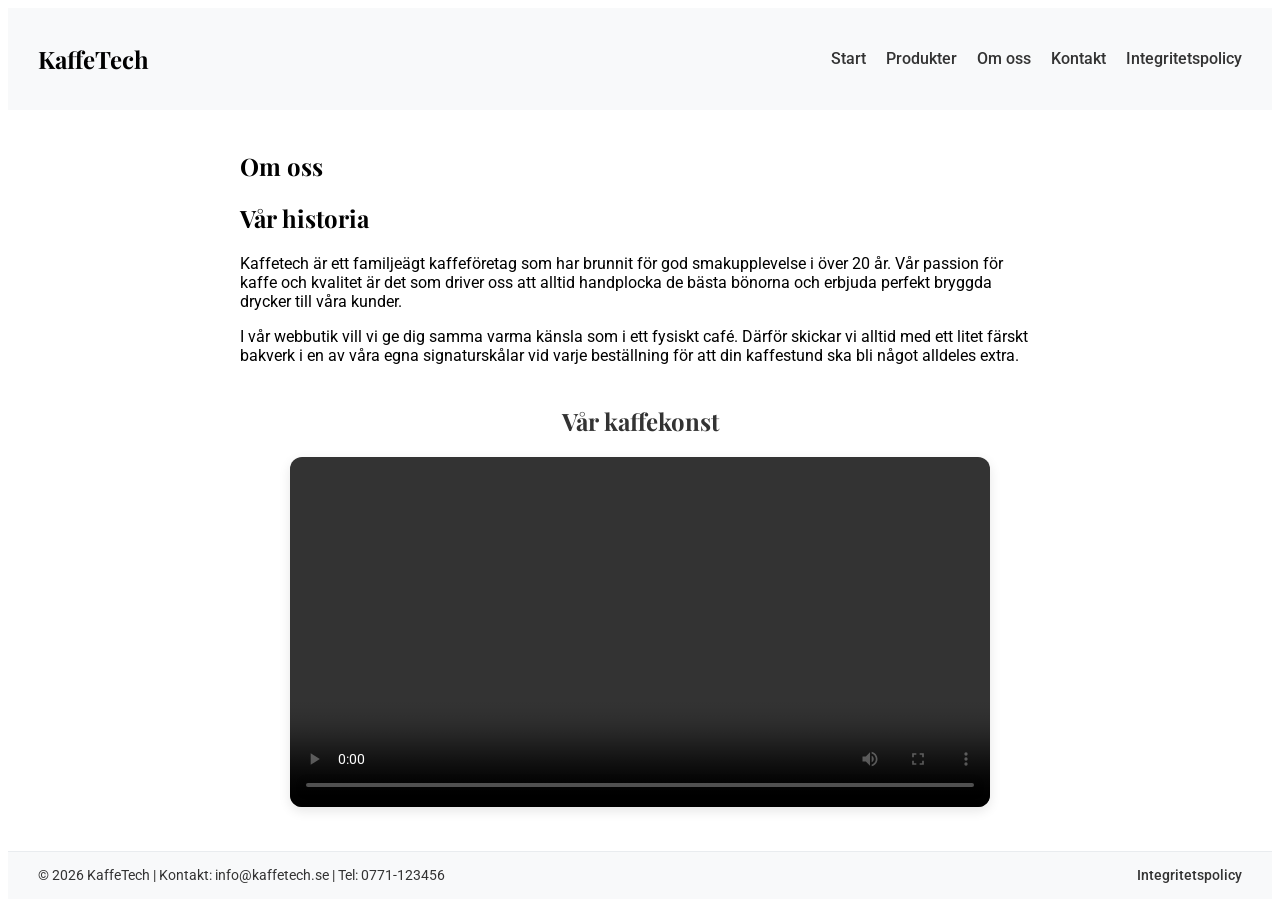
==== about.html @ e9fcd621 "first commit" ====
<!doctype html>
<html lang="sv">
  <head>
    <meta charset="UTF-8" />
    <meta name="viewport" content="width=device-width, initial-scale=1.0" />
    <link rel="stylesheet" href="style.css" />
    <title>Om oss</title>
  </head>
  <body>
    <header>
      <h2>KaffeTech</h2>

      <nav>
        <ul>
          <a href="index.html">Start</a>
          <a href="products.html">Produkter</a>
          <a href="about.html">Om oss</a>
          <a href="contact.html">Kontakt</a>
          <a href="privacy.html">Integritetspolicy</a>
        </ul>
      </nav>
    </header>
    <main class="about-container">
      <section class="about-section">
        <h1>Om oss</h1>
        <h2>Vår historia</h2>
        <article>
          <p>
            Kaffetech är ett familjeägt kaffeföretag som har brunnit för god
            smakupplevelse i över 20 år. Vår passion för kaffe och kvalitet är
            det som driver oss att alltid handplocka de bästa bönorna och
            erbjuda perfekt bryggda drycker till våra kunder.
          </p>
          <p>
            I vår webbutik vill vi ge dig samma varma känsla som i ett fysiskt
            café. Därför skickar vi alltid med ett litet färskt bakverk i en av
            våra egna signaturskålar vid varje beställning för att din
            kaffestund ska bli något alldeles extra.
          </p>
        </article>
      </section>

      <section class="video-container">
        <h2>Vår kaffekonst</h2>

        <video controls class="custom-video">
          <source
            src="https://media.istockphoto.com/id/1148148346/sv/video/barista-hand-g%C3%B6r-latte-art-kaffe.mp4?s=mp4-640x640-is&k=20&c=T14QArcBxt2fL_bnb2LAa9IL7KG6CmP7Q1x1mRxHOi0="
            type="video/mp4"
          />
          Din webbläsare stöder inte videotaggen.
        </video>
      </section>
    </main>
    <footer>
      <p>
        &copy; 2026 KaffeTech | Kontakt: info@kaffetech.se | Tel: 0771-123456
      </p>

      <nav class="footer-nav">
        <a href="privacy.html">Integritetspolicy</a>
      </nav>
    </footer>
  </body>
</html>
---- style.css ----
@import url('https://fonts.googleapis.com/css2?family=Playfair+Display:wght@600;700&family=Roboto:wght@400;500;700&display=swap');

body {
  font-family: 'Roboto', sans-serif;
}

h1, h2, h3, h4, .logo {
  font-family: 'Playfair Display', serif;
}

header {
  display: flex;
  justify-content: space-between;
  align-items: center;
  padding: 15px 30px;
  background-color: #f8f9fa;
}

header nav ul {
  display: flex;
  margin: 0;
  padding: 0;
  gap: 20px;
}

header nav a {
  text-decoration: none;
  color: #333;
  font-weight: 500;
}

header nav a:hover {
  color: #d35400;
}

footer {
  display: flex;
  justify-content: space-between;
  align-items: center;
  padding: 15px 30px;
  background-color: #f8f9fa;
  border-top: 1px solid #e9ecef;
  font-size: 0.9rem;
  color: #333;
}

footer p {
  margin: 0;
}

footer a {
  text-decoration: none;
  color: #333;
  font-weight: 500;
  transition: color 0.2s ease;
}

footer a:hover {
  color: #d35400;
}

.about-container {
  max-width: 800px;
  margin: 40px auto;
  padding: 0 20px;
}

.about-text h1 {
  font-size: 2rem;
  color: #333;
  margin-bottom: 10px;
}

.about-text h2 {
  font-size: 1.4rem;
  color: #d35400;
  margin-bottom: 20px;
}

.about-text p {
  line-height: 1.6;
  color: #555;
  margin-bottom: 15px;
}

.video-container {
  margin-top: 40px;
  text-align: center;
}

.video-container h2 {
  font-size: 1.5rem;
  color: #333;
  margin-bottom: 20px;
}

.custom-video {
  width: 100%;
  max-width: 700px;
  border-radius: 12px;
  box-shadow: 0 4px 12px rgba(0, 0, 0, 0.1);
}

.page-subtitle {
  text-align: center;
  margin-bottom: 30px;
  color: #555;
}

.product-container {
  max-width: 1000px;
  margin: 40px auto;
  padding: 0 20px;
}

.product-item {
  background: white;
  margin-bottom: 25px;
  border-radius: 14px;
  overflow: hidden;
  box-shadow: 0 4px 12px rgba(0, 0, 0, 0.06);
  display: flex;
  border: 1px solid #e0e0e0;
}

.product-item img {
  width: 300px;
  height: 220px;
  object-fit: cover;
}

.product-content {
  padding: 25px;
  flex: 1;
  display: flex;
  flex-direction: column;
  justify-content: center;
}

.product-content h2 {
  margin-top: 0;
  margin-bottom: 10px;
  font-size: 1.5rem;
  color: #333;
}

.product-content p {
  margin: 0 0 15px 0;
  line-height: 1.5;
  color: #555;
}

.price {
  font-weight: bold;
  font-size: 1.2rem;
  color: #d35400;
}

@media (max-width: 768px) {
  .product-item {
    flex-direction: column;
  }

  .product-item img {
    width: 100%;
    height: 200px;
  }
}

.contact-container {
  max-width: 700px;
  margin: 40px auto;
  padding: 0 20px;
}

.contact-info h1 {
  font-size: 2rem;
  color: #333;
  margin-bottom: 10px;
}

.contact-info p {
  color: #555;
  line-height: 1.6;
  margin-bottom: 30px;
}

.contact-form fieldset {
  border: 1px solid #e0e0e0;
  border-radius: 12px;
  padding: 30px;
  background: #ffffff;
  box-shadow: 0 4px 12px rgba(0, 0, 0, 0.05);
}

.contact-form legend {
  font-weight: bold;
  font-size: 1.2rem;
  color: #333;
  padding: 0 10px;
}

.form-group {
  margin-bottom: 20px;
  display: flex;
  flex-direction: column;
}

.form-group label {
  font-weight: 600;
  margin-bottom: 8px;
  color: #333;
}

.required {
  color: #d35400;
}

.contact-form input,
.contact-form select,
.contact-form textarea {
  width: 100%;
  padding: 12px;
  border: 1px solid #ccc;
  border-radius: 8px;
  font-size: 1rem;
  box-sizing: border-box;
  font-family: inherit;
  transition: border-color 0.2s ease;
}

.contact-form input:focus,
.contact-form select:focus,
.contact-form textarea:focus {
  border-color: #d35400;
  outline: none;
}

.submit-btn {
  background: linear-gradient(135deg, #e67e22, #d35400); /* Snygg varm färgövergång */
  color: #ffffff;
  font-size: 1.05rem;
  font-weight: 600;
  letter-spacing: 0.5px;
  padding: 14px 28px;
  border: none;
  border-radius: 30px; /* Helt rundade hörn för en modern look */
  cursor: pointer;
  width: 100%;
  box-shadow: 0 4px 15px rgba(211, 84, 0, 0.3); /* Mjuk färgskugga */
  transition: all 0.3s ease; /* Gör alla animationer mjukare */
  display: flex;
  align-items: center;
  justify-content: center;
  gap: 8px;
}


.submit-btn:hover {
  background: linear-gradient(135deg, #d35400, #a04000);
  transform: translateY(-2px); 
  box-shadow: 0 6px 20px rgba(211, 84, 0, 0.45); 
}

.submit-btn:active {
  transform: translateY(1px); 
  box-shadow: 0 2px 10px rgba(211, 84, 0, 0.3);
}

.privacy-info {
  font-size: 0.88rem;
  color: #666;
  margin-bottom: 20px;
  line-height: 1.4;
}

.privacy-info a {
  color: #d35400;
  text-decoration: underline;
}

.privacy-container {
  max-width: 800px;
  margin: 40px auto;
  padding: 0 20px;
}

.privacy-content h1 {
  font-size: 2rem;
  color: #333;
  margin-bottom: 20px;
}

.privacy-content p {
  line-height: 1.6;
  color: #555;
  margin-bottom: 15px;
}

.privacy-content ul {
  margin-bottom: 20px;
  padding-left: 20px;
  color: #555;
  line-height: 1.6;
}

.privacy-content li {
  margin-bottom: 8px;
}
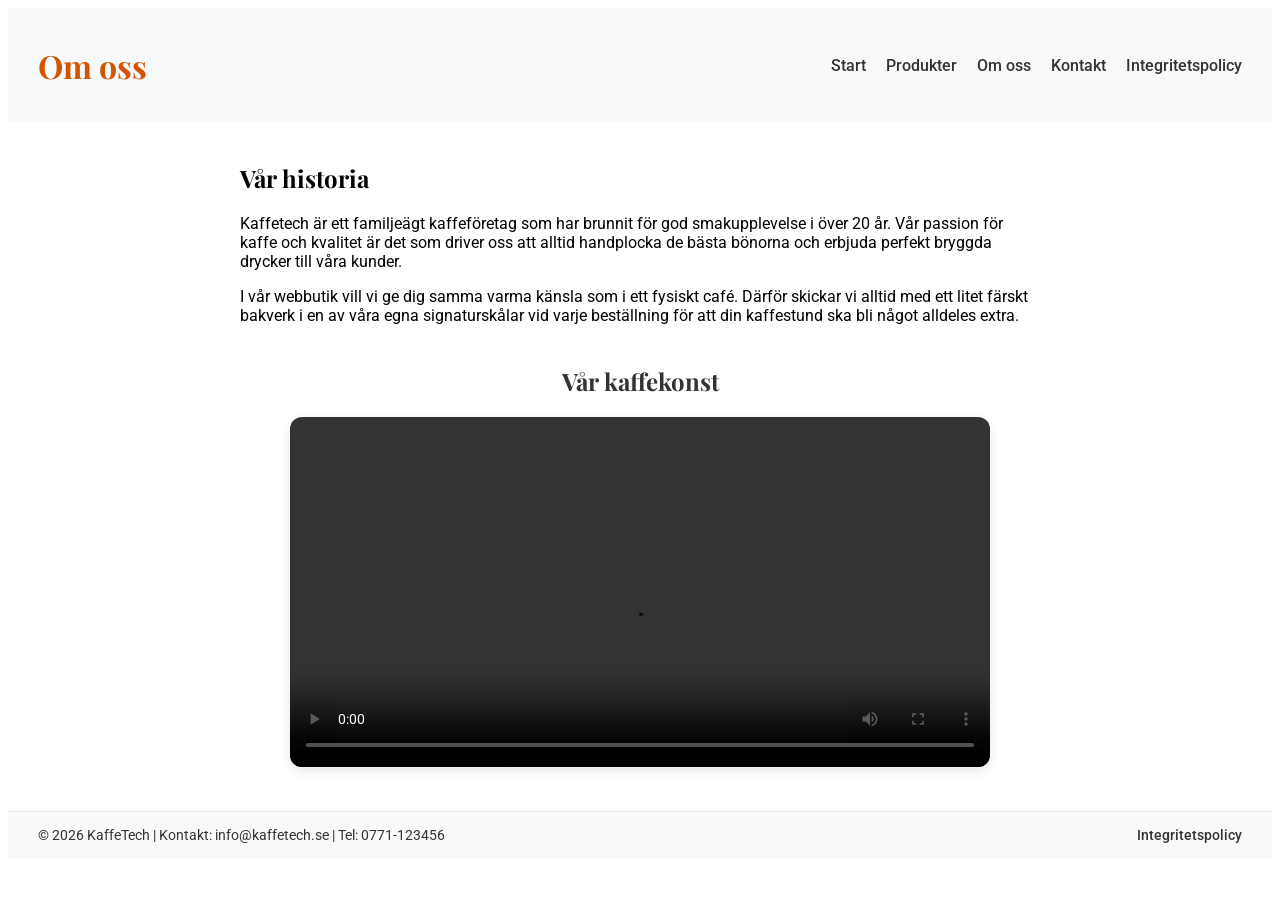
==== commit b0a09202: "Lagt till h1 i header samt ändrat färg på de" ====
--- a/about.html
+++ b/about.html
@@ -8,8 +8,7 @@
   </head>
   <body>
     <header>
-      <h2>KaffeTech</h2>
-
+      <h1 class="main-h1">Om oss</h1>
       <nav>
         <ul>
           <a href="index.html">Start</a>
@@ -22,7 +21,7 @@
     </header>
     <main class="about-container">
       <section class="about-section">
-        <h1>Om oss</h1>
+        
         <h2>Vår historia</h2>
         <article>
           <p>
--- a/style.css
+++ b/style.css
@@ -6,6 +6,12 @@
 
 h1, h2, h3, h4, .logo {
   font-family: 'Playfair Display', serif;
+}
+
+.main-h1 {
+  color: #d35400;
+  font-size: 2rem;
+  margin-bottom: 20px;
 }
 
 header {
@@ -237,18 +243,18 @@
 }
 
 .submit-btn {
-  background: linear-gradient(135deg, #e67e22, #d35400); /* Snygg varm färgövergång */
+  background: linear-gradient(135deg, #e67e22, #d35400); 
   color: #ffffff;
   font-size: 1.05rem;
   font-weight: 600;
   letter-spacing: 0.5px;
   padding: 14px 28px;
   border: none;
-  border-radius: 30px; /* Helt rundade hörn för en modern look */
+  border-radius: 30px; 
   cursor: pointer;
   width: 100%;
-  box-shadow: 0 4px 15px rgba(211, 84, 0, 0.3); /* Mjuk färgskugga */
-  transition: all 0.3s ease; /* Gör alla animationer mjukare */
+  box-shadow: 0 4px 15px rgba(211, 84, 0, 0.3); 
+  transition: all 0.3s ease; 
   display: flex;
   align-items: center;
   justify-content: center;
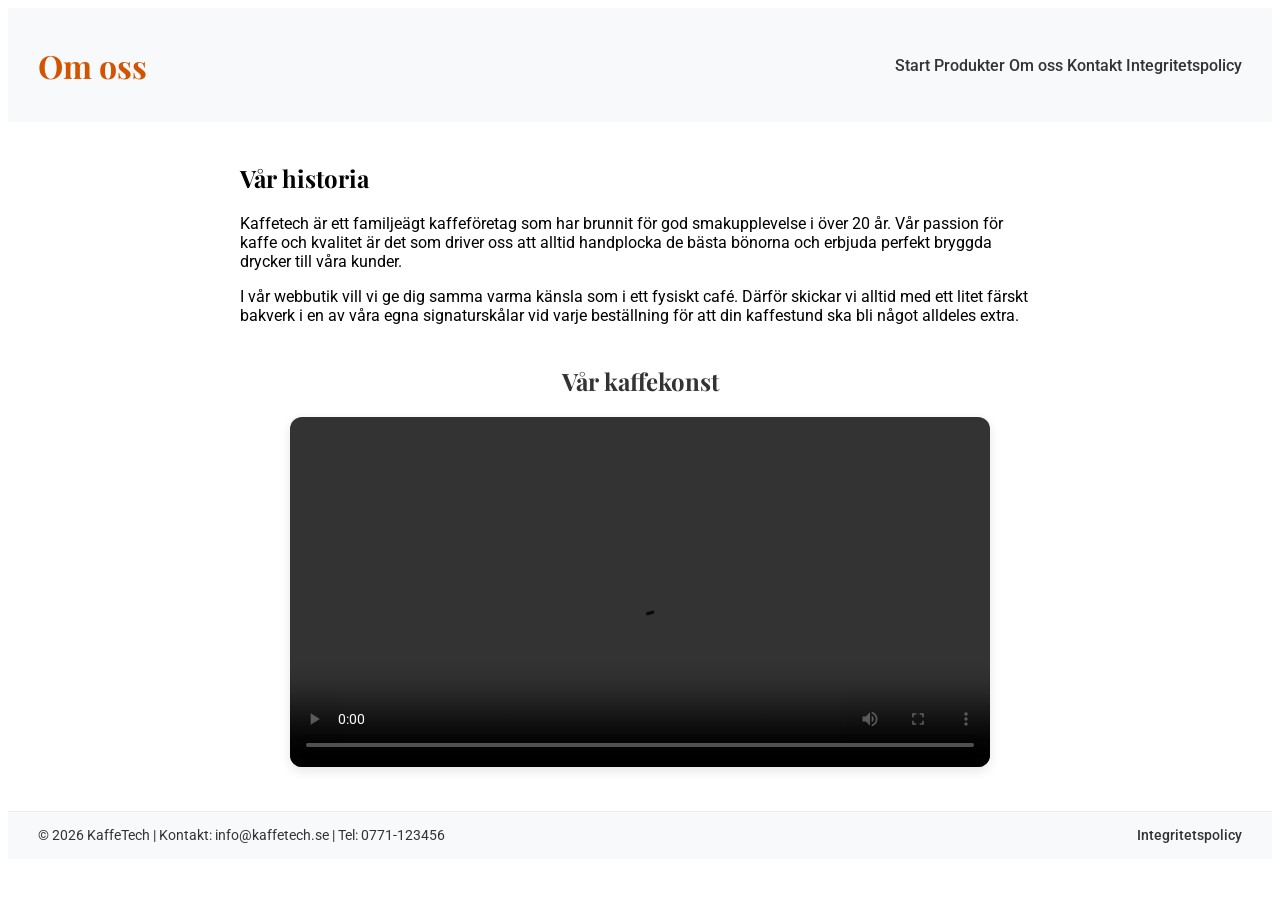
==== commit 31b6d078: "Ändrat lite i menyn" ====
--- a/about.html
+++ b/about.html
@@ -10,13 +10,13 @@
     <header>
       <h1 class="main-h1">Om oss</h1>
       <nav>
-        <ul>
+      
           <a href="index.html">Start</a>
           <a href="products.html">Produkter</a>
           <a href="about.html">Om oss</a>
           <a href="contact.html">Kontakt</a>
           <a href="privacy.html">Integritetspolicy</a>
-        </ul>
+      
       </nav>
     </header>
     <main class="about-container">
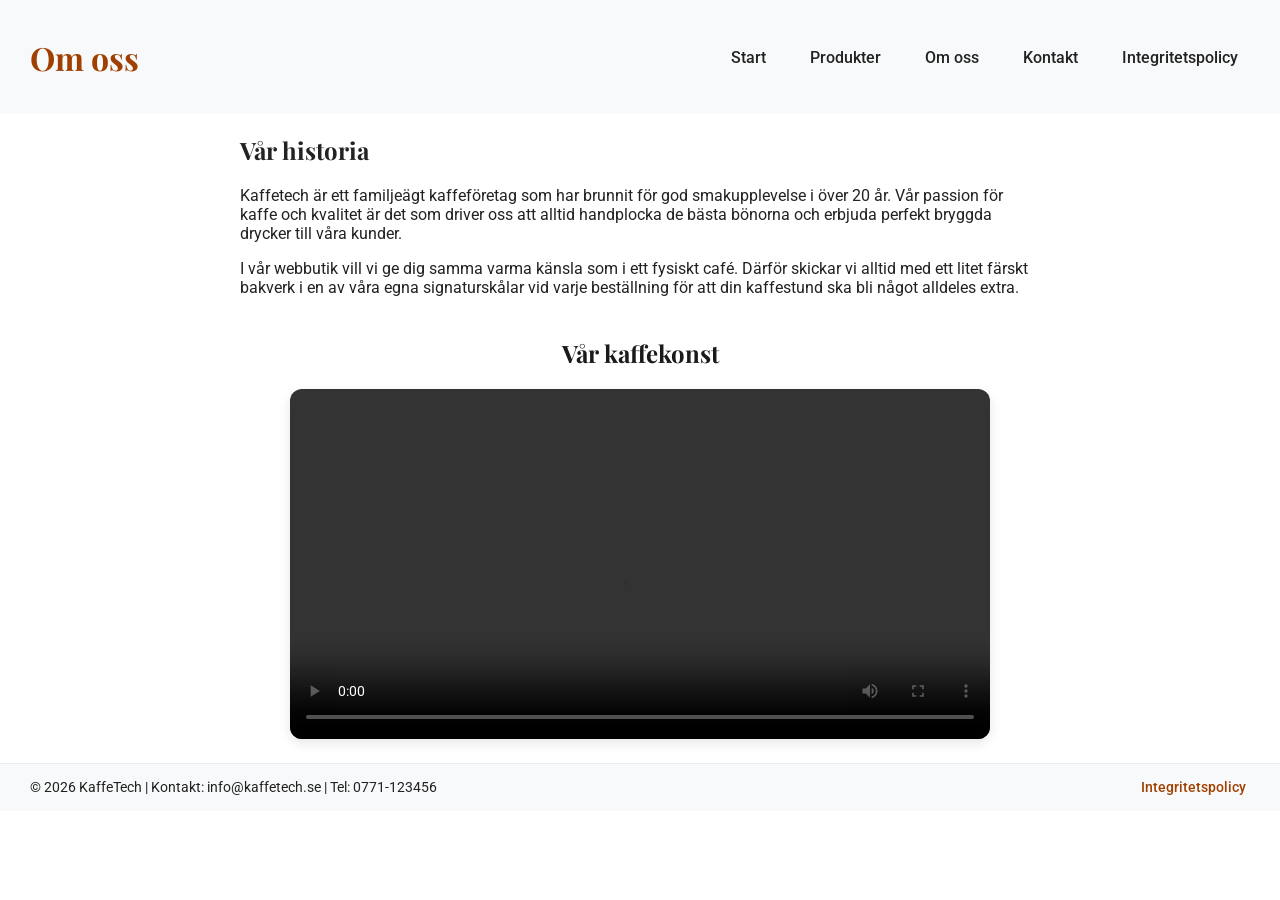
==== commit 5068fbbf: "liten ändring" ====
--- a/about.html
+++ b/about.html
@@ -10,18 +10,15 @@
     <header>
       <h1 class="main-h1">Om oss</h1>
       <nav>
-      
-          <a href="index.html">Start</a>
-          <a href="products.html">Produkter</a>
-          <a href="about.html">Om oss</a>
-          <a href="contact.html">Kontakt</a>
-          <a href="privacy.html">Integritetspolicy</a>
-      
+        <a href="index.html">Start</a>
+        <a href="products.html">Produkter</a>
+        <a href="about.html">Om oss</a>
+        <a href="contact.html">Kontakt</a>
+        <a href="privacy.html">Integritetspolicy</a>
       </nav>
     </header>
     <main class="about-container">
       <section class="about-section">
-        
         <h2>Vår historia</h2>
         <article>
           <p>
--- a/style.css
+++ b/style.css
@@ -1,53 +1,136 @@
-@import url('https://fonts.googleapis.com/css2?family=Playfair+Display:wght@600;700&family=Roboto:wght@400;500;700&display=swap');
+@import url("https://fonts.googleapis.com/css2?family=Playfair+Display:wght@600;700&family=Roboto:wght@400;500;700&display=swap");
 
 body {
-  font-family: 'Roboto', sans-serif;
-}
-
-h1, h2, h3, h4, .logo {
-  font-family: 'Playfair Display', serif;
+  font-family: "Roboto", sans-serif;
+  color: #222222;
+  margin: 0;
+}
+
+h1,
+h2,
+h3,
+h4,
+.logo {
+  font-family: "Playfair Display", serif;
 }
 
 .main-h1 {
-  color: #d35400;
-  font-size: 2rem;
-  margin-bottom: 20px;
+  color: #a04000;
+  font-size: clamp(1.5rem, 4vw, 2rem);
+  margin-bottom: 20px;
+}
+
+.sticky {
+  position: sticky;
+  top: 0px;
+  z-index: 20;
+}
+
+.badge {
+  position: absolute;
+  top: 15px;
+  right: 15px;
+  background-color: #a04000;
+  color: #ffffff;
+  padding: 6px 12px;
+  font-weight: bold;
+  border-radius: 4px;
 }
 
 header {
   display: flex;
+  flex-wrap: wrap;
   justify-content: space-between;
   align-items: center;
-  padding: 15px 30px;
+  padding: 15px clamp(15px, 3vw, 30px);
   background-color: #f8f9fa;
-}
-
-header nav ul {
-  display: flex;
+  gap: 15px;
+}
+
+header nav {
+  display: flex;
+  flex-wrap: wrap;
+  justify-content: center;
   margin: 0;
   padding: 0;
-  gap: 20px;
+  gap: clamp(10px, 2vw, 20px);
+  list-style: none;
 }
 
 header nav a {
   text-decoration: none;
-  color: #333;
+  color: #222222;
   font-weight: 500;
+  padding: 8px 12px;
+  border-radius: 4px;
+  transition: all 0.2s ease;
+  display: inline-block;
 }
 
 header nav a:hover {
-  color: #d35400;
+  color: #a04000;
+  background-color: #fdf2e9;
+}
+
+header nav a:focus {
+  outline: 3px solid #a04000;
+  outline-offset: 2px;
+  color: #a04000;
+  background-color: #fdf2e9;
+}
+
+.image-container {
+  margin-top: 40px;
+  text-align: center;
+  padding: 0 15px;
+}
+
+.image-container h2 {
+  font-size: clamp(1.5rem, 4vw, 2rem);
+  color: #1a1a1a;
+  margin-bottom: 20px;
+}
+
+.image-container p {
+  max-width: 700px;
+  margin: 0 auto 25px auto;
+  line-height: 1.6;
+  color: #222222;
+}
+
+.custom-image,
+.custom-video {
+  width: 100%;
+  max-width: 700px;
+  height: auto;
+  border-radius: 12px;
+  box-shadow: 0 4px 12px rgba(0, 0, 0, 0.1);
+  display: inline-block;
+}
+
+.video-container {
+  margin-top: 40px;
+  text-align: center;
+  padding: 0 15px;
+}
+
+.video-container h2 {
+  font-size: clamp(1.2rem, 3vw, 1.5rem);
+  color: #1a1a1a;
+  margin-bottom: 20px;
 }
 
 footer {
   display: flex;
+  flex-wrap: wrap;
   justify-content: space-between;
   align-items: center;
-  padding: 15px 30px;
+  padding: 15px clamp(15px, 3vw, 30px);
   background-color: #f8f9fa;
   border-top: 1px solid #e9ecef;
   font-size: 0.9rem;
-  color: #333;
+  color: #222222;
+  gap: 12px;
 }
 
 footer p {
@@ -56,88 +139,104 @@
 
 footer a {
   text-decoration: none;
-  color: #333;
+  color: #a04000;
   font-weight: 500;
-  transition: color 0.2s ease;
+  padding: 2px 4px;
+  border-radius: 4px;
+  transition: all 0.2s ease;
 }
 
 footer a:hover {
-  color: #d35400;
-}
-
-.about-container {
-  max-width: 800px;
-  margin: 40px auto;
-  padding: 0 20px;
-}
-
-.about-text h1 {
-  font-size: 2rem;
-  color: #333;
+  color: #6e2c00;
+  background-color: #fdf2e9;
+}
+
+footer a:focus {
+  outline: 3px solid #a04000;
+  outline-offset: 2px;
+  color: #6e2c00;
+  background-color: #fdf2e9;
+}
+
+.about-container,
+.privacy-container,
+.contact-container {
+  max-width: min(800px, 100% - 30px);
+  margin: 20px auto;
+}
+
+.about-text h1,
+.contact-info h1,
+.privacy-content h1 {
+  font-size: clamp(1.5rem, 4vw, 2rem);
+  color: #1a1a1a;
   margin-bottom: 10px;
 }
 
 .about-text h2 {
-  font-size: 1.4rem;
-  color: #d35400;
-  margin-bottom: 20px;
-}
-
-.about-text p {
+  font-size: clamp(1.1rem, 2.5vw, 1.4rem);
+  color: #a04000;
+  margin-bottom: 20px;
+}
+
+.about-text p,
+.contact-info p,
+.privacy-content p,
+.privacy-content ul {
   line-height: 1.6;
-  color: #555;
+  color: #222222;
   margin-bottom: 15px;
 }
 
-.video-container {
-  margin-top: 40px;
-  text-align: center;
-}
-
-.video-container h2 {
-  font-size: 1.5rem;
-  color: #333;
-  margin-bottom: 20px;
-}
-
-.custom-video {
-  width: 100%;
-  max-width: 700px;
-  border-radius: 12px;
-  box-shadow: 0 4px 12px rgba(0, 0, 0, 0.1);
+.privacy-content ul {
+  padding-left: 20px;
+}
+
+.privacy-content li {
+  margin-bottom: 8px;
 }
 
 .page-subtitle {
   text-align: center;
   margin-bottom: 30px;
-  color: #555;
+  color: #222222;
+}
+
+.bakery-info {
+  text-align: center;
+  font-style: italic;
+  color: #555555;
+  margin-top: -20px;
+  margin-bottom: 30px;
 }
 
 .product-container {
-  max-width: 1000px;
-  margin: 40px auto;
-  padding: 0 20px;
+  max-width: min(1000px, 100% - 30px);
+  margin: 20px auto;
 }
 
 .product-item {
+  position: relative;
   background: white;
   margin-bottom: 25px;
   border-radius: 14px;
   overflow: hidden;
   box-shadow: 0 4px 12px rgba(0, 0, 0, 0.06);
   display: flex;
+  flex-wrap: wrap;
   border: 1px solid #e0e0e0;
 }
 
 .product-item img {
-  width: 300px;
+  width: 100%;
+  flex: 1 1 300px;
   height: 220px;
   object-fit: cover;
 }
 
 .product-content {
   padding: 25px;
-  flex: 1;
+  flex: 2 1 300px;
   display: flex;
   flex-direction: column;
   justify-content: center;
@@ -146,55 +245,26 @@
 .product-content h2 {
   margin-top: 0;
   margin-bottom: 10px;
-  font-size: 1.5rem;
-  color: #333;
+  font-size: clamp(1.2rem, 3vw, 1.5rem);
+  color: #1a1a1a;
 }
 
 .product-content p {
   margin: 0 0 15px 0;
   line-height: 1.5;
-  color: #555;
+  color: #222222;
 }
 
 .price {
   font-weight: bold;
   font-size: 1.2rem;
-  color: #d35400;
-}
-
-@media (max-width: 768px) {
-  .product-item {
-    flex-direction: column;
-  }
-
-  .product-item img {
-    width: 100%;
-    height: 200px;
-  }
-}
-
-.contact-container {
-  max-width: 700px;
-  margin: 40px auto;
-  padding: 0 20px;
-}
-
-.contact-info h1 {
-  font-size: 2rem;
-  color: #333;
-  margin-bottom: 10px;
-}
-
-.contact-info p {
-  color: #555;
-  line-height: 1.6;
-  margin-bottom: 30px;
+  color: #a04000;
 }
 
 .contact-form fieldset {
-  border: 1px solid #e0e0e0;
+  border: 1px solid #555555;
   border-radius: 12px;
-  padding: 30px;
+  padding: clamp(15px, 3vw, 30px);
   background: #ffffff;
   box-shadow: 0 4px 12px rgba(0, 0, 0, 0.05);
 }
@@ -202,7 +272,7 @@
 .contact-form legend {
   font-weight: bold;
   font-size: 1.2rem;
-  color: #333;
+  color: #1a1a1a;
   padding: 0 10px;
 }
 
@@ -215,11 +285,11 @@
 .form-group label {
   font-weight: 600;
   margin-bottom: 8px;
-  color: #333;
+  color: #1a1a1a;
 }
 
 .required {
-  color: #d35400;
+  color: #a04000;
 }
 
 .contact-form input,
@@ -227,7 +297,7 @@
 .contact-form textarea {
   width: 100%;
   padding: 12px;
-  border: 1px solid #ccc;
+  border: 1px solid #555555;
   border-radius: 8px;
   font-size: 1rem;
   box-sizing: border-box;
@@ -238,78 +308,139 @@
 .contact-form input:focus,
 .contact-form select:focus,
 .contact-form textarea:focus {
-  border-color: #d35400;
-  outline: none;
+  border-color: #a04000;
+  outline: 3px solid #a04000;
+  outline-offset: 1px;
 }
 
 .submit-btn {
-  background: linear-gradient(135deg, #e67e22, #d35400); 
+  background: #a04000;
   color: #ffffff;
   font-size: 1.05rem;
   font-weight: 600;
   letter-spacing: 0.5px;
   padding: 14px 28px;
   border: none;
-  border-radius: 30px; 
+  border-radius: 30px;
   cursor: pointer;
   width: 100%;
-  box-shadow: 0 4px 15px rgba(211, 84, 0, 0.3); 
-  transition: all 0.3s ease; 
+  box-shadow: 0 4px 15px rgba(160, 64, 0, 0.3);
+  transition: all 0.3s ease;
   display: flex;
   align-items: center;
   justify-content: center;
   gap: 8px;
 }
 
-
 .submit-btn:hover {
-  background: linear-gradient(135deg, #d35400, #a04000);
-  transform: translateY(-2px); 
-  box-shadow: 0 6px 20px rgba(211, 84, 0, 0.45); 
+  background: #6e2c00;
+  transform: translateY(-2px);
+  box-shadow: 0 6px 20px rgba(110, 44, 0, 0.45);
+}
+
+.submit-btn:focus {
+  outline: 3px solid #1a1a1a;
+  outline-offset: 3px;
 }
 
 .submit-btn:active {
-  transform: translateY(1px); 
-  box-shadow: 0 2px 10px rgba(211, 84, 0, 0.3);
+  transform: translateY(1px);
+  box-shadow: 0 2px 10px rgba(110, 44, 0, 0.3);
 }
 
 .privacy-info {
-  font-size: 0.88rem;
-  color: #666;
+  font-size: 0.9rem;
+  color: #222222;
   margin-bottom: 20px;
   line-height: 1.4;
 }
 
 .privacy-info a {
-  color: #d35400;
+  color: #a04000;
   text-decoration: underline;
-}
-
-.privacy-container {
-  max-width: 800px;
-  margin: 40px auto;
-  padding: 0 20px;
-}
-
-.privacy-content h1 {
-  font-size: 2rem;
-  color: #333;
-  margin-bottom: 20px;
-}
-
-.privacy-content p {
+  padding: 2px 4px;
+  border-radius: 4px;
+}
+
+.privacy-info a:hover,
+.privacy-info a:focus {
+  color: #6e2c00;
+  background-color: #fdf2e9;
+  outline: 3px solid #a04000;
+  outline-offset: 2px;
+}
+
+.featured-section {
+  max-width: min(1000px, 100% - 30px);
+  margin: 50px auto;
+  text-align: center;
+}
+
+.featured-section h2 {
+  font-size: clamp(1.3rem, 3vw, 1.6rem);
+  color: #1a1a1a;
+  margin-bottom: 10px;
+}
+
+.featured-section > p {
+  margin-bottom: 30px;
   line-height: 1.6;
-  color: #555;
-  margin-bottom: 15px;
-}
-
-.privacy-content ul {
-  margin-bottom: 20px;
-  padding-left: 20px;
-  color: #555;
-  line-height: 1.6;
-}
-
-.privacy-content li {
-  margin-bottom: 8px;
-}+  color: #222222;
+}
+
+.featured-products {
+  display: flex;
+  flex-wrap: wrap;
+}
+
+.featured-product {
+  position: relative;
+  width: 33.333%;
+  box-sizing: border-box;
+  padding: 15px;
+  background: #ffffff;
+  border: 1px solid #e0e0e0;
+  border-radius: 14px;
+  overflow: hidden;
+  box-shadow: 0 4px 12px rgba(0, 0, 0, 0.06);
+  text-align: left;
+}
+
+.featured-product img {
+  width: 100%;
+  height: 150px;
+  object-fit: cover;
+  display: block;
+  border-radius: 10px;
+}
+
+.featured-product h3 {
+  margin-top: 15px;
+  margin-bottom: 10px;
+  font-size: clamp(1.2rem, 3vw, 1.5rem);
+  color: #1a1a1a;
+}
+
+.featured-product p {
+  margin: 0 0 15px 0;
+  line-height: 1.5;
+  color: #222222;
+}
+
+.featured-product .price {
+  font-weight: bold;
+  font-size: 1.2rem;
+  color: #a04000;
+}
+
+@media (max-width: 900px) {
+  .featured-product {
+    width: 50%;
+  }
+}
+
+@media (max-width: 600px) {
+  .featured-product {
+    width: 100%;
+  }
+}
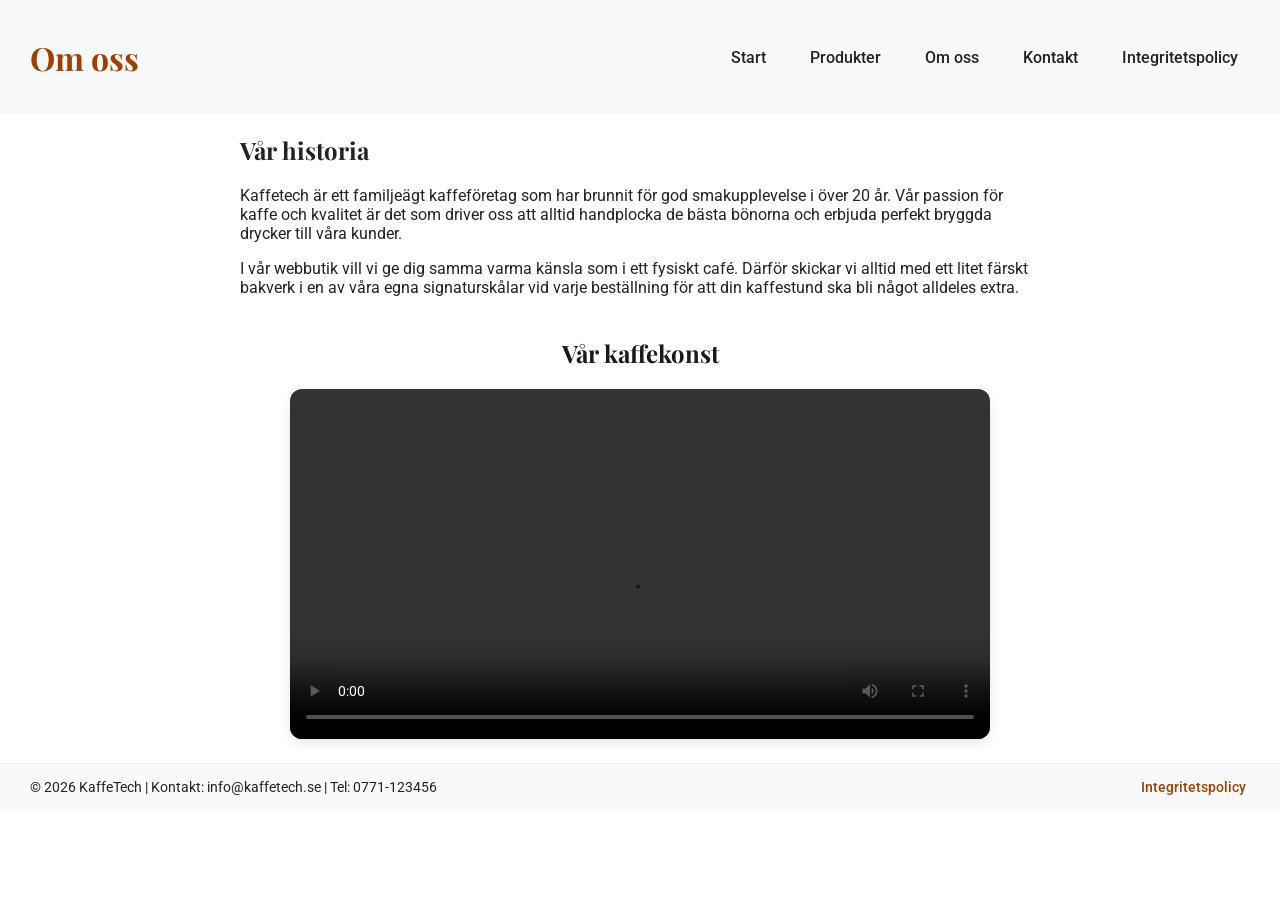
==== commit c336c1e0: "texten och stilen ändrades" ====
--- a/about.html
+++ b/about.html
@@ -20,7 +20,7 @@
     <main class="about-container">
       <section class="about-section">
         <h2>Vår historia</h2>
-        <article>
+      
           <p>
             Kaffetech är ett familjeägt kaffeföretag som har brunnit för god
             smakupplevelse i över 20 år. Vår passion för kaffe och kvalitet är
@@ -33,13 +33,16 @@
             våra egna signaturskålar vid varje beställning för att din
             kaffestund ska bli något alldeles extra.
           </p>
-        </article>
+        
       </section>
 
       <section class="video-container">
         <h2>Vår kaffekonst</h2>
 
-        <video controls class="custom-video">
+        <video controls class="custom-video"
+        aria-label="Video som visar hur en barista skapar latte konst"
+        
+        >
           <source
             src="https://media.istockphoto.com/id/1148148346/sv/video/barista-hand-g%C3%B6r-latte-art-kaffe.mp4?s=mp4-640x640-is&k=20&c=T14QArcBxt2fL_bnb2LAa9IL7KG6CmP7Q1x1mRxHOi0="
             type="video/mp4"
--- a/style.css
+++ b/style.css
@@ -1,4 +1,8 @@
 @import url("https://fonts.googleapis.com/css2?family=Playfair+Display:wght@600;700&family=Roboto:wght@400;500;700&display=swap");
+
+* {
+  box-sizing: border-box;
+}
 
 body {
   font-family: "Roboto", sans-serif;
@@ -22,7 +26,7 @@
 
 .sticky {
   position: sticky;
-  top: 0px;
+  top: 0;
   z-index: 20;
 }
 
@@ -215,34 +219,35 @@
   margin: 20px auto;
 }
 
+.product-list {
+  display: flex;
+  flex-wrap: wrap;
+}
+
 .product-item {
   position: relative;
-  background: white;
-  margin-bottom: 25px;
+  width: 33.333%;
+  box-sizing: border-box;
+  padding: 15px;
+  background: #ffffff;
+  border: 1px solid #e0e0e0;
   border-radius: 14px;
   overflow: hidden;
   box-shadow: 0 4px 12px rgba(0, 0, 0, 0.06);
-  display: flex;
-  flex-wrap: wrap;
-  border: 1px solid #e0e0e0;
 }
 
 .product-item img {
   width: 100%;
-  flex: 1 1 300px;
   height: 220px;
   object-fit: cover;
+  display: block;
 }
 
 .product-content {
-  padding: 25px;
-  flex: 2 1 300px;
-  display: flex;
-  flex-direction: column;
-  justify-content: center;
-}
-
-.product-content h2 {
+  padding: 15px;
+}
+
+.product-content h3 {
   margin-top: 0;
   margin-bottom: 10px;
   font-size: clamp(1.2rem, 3vw, 1.5rem);
@@ -434,13 +439,21 @@
 }
 
 @media (max-width: 900px) {
+  .product-item {
+    width: 50%;
+  }
+
   .featured-product {
     width: 50%;
   }
 }
 
 @media (max-width: 600px) {
+  .product-item {
+    width: 100%;
+  }
+
   .featured-product {
     width: 100%;
   }
-}
+}
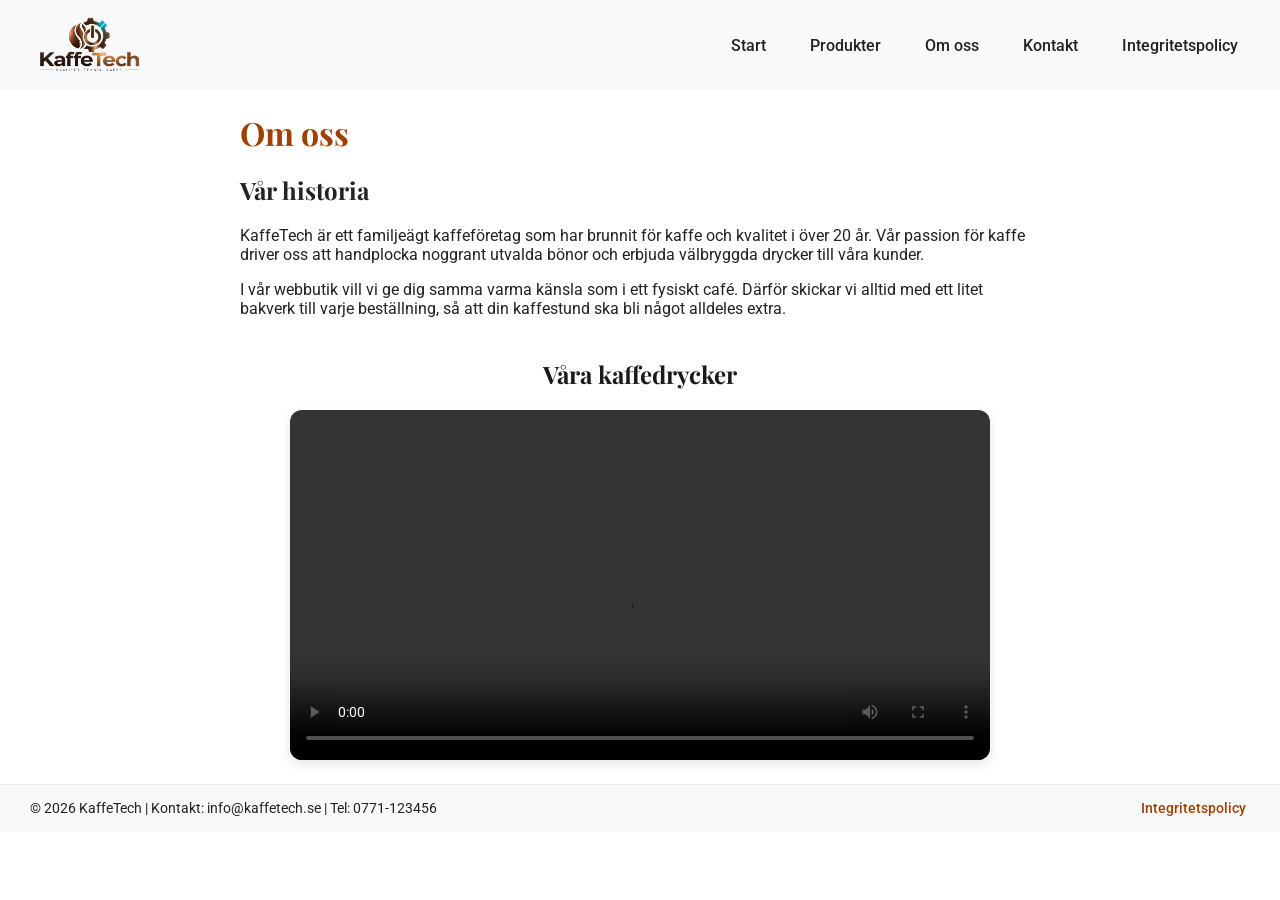
==== commit f6bfad25: "ändrade beskrivningar och ändrade bilder, samt skapade en ny video" ====
--- a/about.html
+++ b/about.html
@@ -8,7 +8,10 @@
   </head>
   <body>
     <header>
-      <h1 class="main-h1">Om oss</h1>
+      
+      <a href="index.html" class="site-logo">
+        <img src="images/kaffetech-logo.png" alt="KaffeTech" />
+      </a>
       <nav>
         <a href="index.html">Start</a>
         <a href="products.html">Produkter</a>
@@ -18,34 +21,33 @@
       </nav>
     </header>
     <main class="about-container">
+      <h1 class="main-h1">Om oss</h1>
       <section class="about-section">
         <h2>Vår historia</h2>
-      
-          <p>
-            Kaffetech är ett familjeägt kaffeföretag som har brunnit för god
-            smakupplevelse i över 20 år. Vår passion för kaffe och kvalitet är
-            det som driver oss att alltid handplocka de bästa bönorna och
-            erbjuda perfekt bryggda drycker till våra kunder.
-          </p>
-          <p>
-            I vår webbutik vill vi ge dig samma varma känsla som i ett fysiskt
-            café. Därför skickar vi alltid med ett litet färskt bakverk i en av
-            våra egna signaturskålar vid varje beställning för att din
-            kaffestund ska bli något alldeles extra.
-          </p>
-        
+
+        <p>
+          KaffeTech är ett familjeägt kaffeföretag som har brunnit för kaffe och
+          kvalitet i över 20 år. Vår passion för kaffe driver oss att handplocka
+          noggrant utvalda bönor och erbjuda välbryggda drycker till våra
+          kunder.
+        </p>
+        <p>
+          I vår webbutik vill vi ge dig samma varma känsla som i ett fysiskt
+          café. Därför skickar vi alltid med ett litet bakverk till varje
+          beställning, så att din kaffestund ska bli något alldeles extra.
+        </p>
       </section>
 
       <section class="video-container">
-        <h2>Vår kaffekonst</h2>
+        <h2>Våra kaffedrycker</h2>
 
-        <video controls class="custom-video"
-        aria-label="Video som visar hur en barista skapar latte konst"
-        
+        <video
+          controls
+          class="custom-video"
+          aria-label="Video som visar fem kaffedrycker från KaffeTech: kaffe, cappuccino, latte macchiato, cortado och islatte"
         >
           <source
-            src="https://media.istockphoto.com/id/1148148346/sv/video/barista-hand-g%C3%B6r-latte-art-kaffe.mp4?s=mp4-640x640-is&k=20&c=T14QArcBxt2fL_bnb2LAa9IL7KG6CmP7Q1x1mRxHOi0="
-            type="video/mp4"
+            src="images/kaffedrycker-kaffetech.mp4" type="video/mp4"
           />
           Din webbläsare stöder inte videotaggen.
         </video>
--- a/style.css
+++ b/style.css
@@ -22,6 +22,17 @@
   color: #a04000;
   font-size: clamp(1.5rem, 4vw, 2rem);
   margin-bottom: 20px;
+}
+
+.site-logo {
+  display: inline-block;
+  line-height: 0;
+}
+
+.site-logo img {
+  width: 120px;
+  height: auto;
+  display: block;
 }
 
 .sticky {
